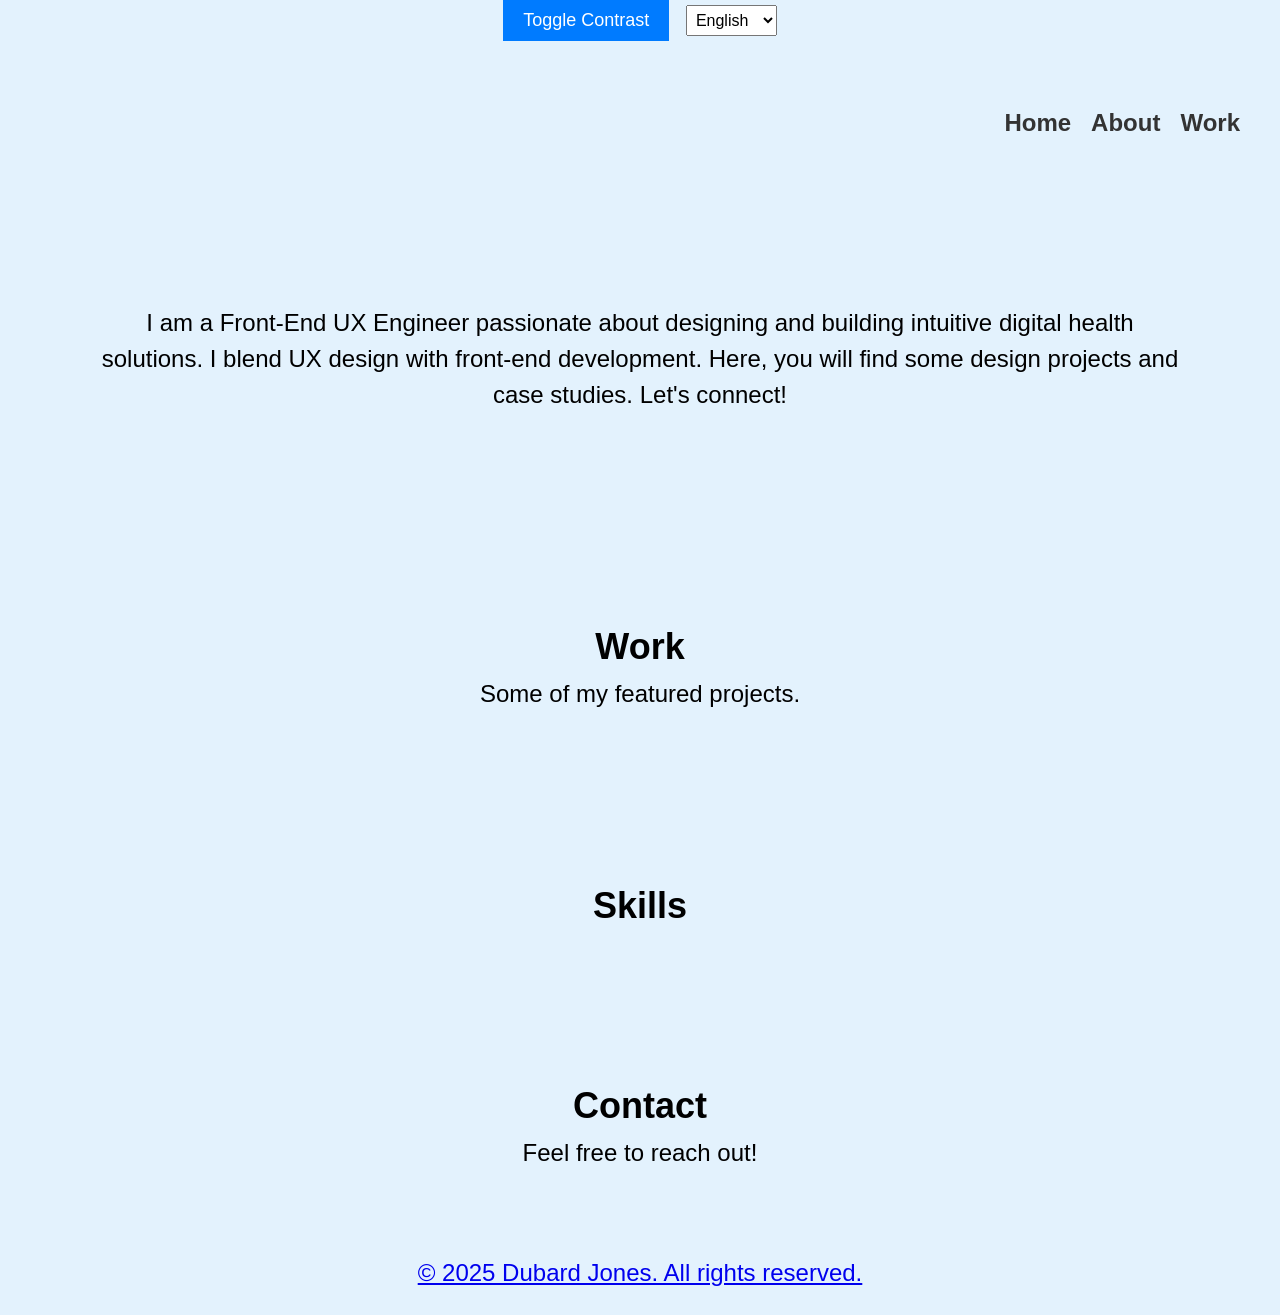
==== index.html @ 649fcfe4 "Update index.html" ====
<!DOCTYPE html>
<html lang="en">
<head>
     <meta charset="UTF-8">
  <meta http-equiv="X-UA-Compatible" content="IE=edge">
  <meta name="viewport" content="width=device-width, initial-scale=1.0">
    <title>UX Engineer Portfolio</title>
     <link type="image/png" sizes="16x16" rel="icon" href="./img/favicon.png">
    <link rel="stylesheet" href="styles.css">
    <script defer src="script.js"></script>
</head>
<body>
    <header>
        <button class="btn" id="contrast-toggle">Toggle Contrast</button>
        <select id="language-switcher">
            <option value="en">English</option>
            <option value="de">Deutsch</option>
        </select>
        <nav>
            <ul class="nav-links">
                <li><a href="#home" id="home-link">Home</a></li>
                <li><a href="#about" id="about-link">About</a></li>
                <li><a href="#work" id="work-link">Work</a></li>
            </ul>
        </nav>
    </header>
    
    <section id="home" class="intro">
        <p id="intro-text">I am a Front-End UX Engineer passionate about designing and building intuitive digital health solutions. I blend UX design with front-end development. Here, you will find some design projects and case studies. Let's connect!</p>
    </section>
    
    <section id="work" class="center">
        <h2 id="work-title">Work</h2>
        <p id="work-text">Some of my featured projects.</p>
    </section>
    
    <section id="skills" class="center">
        <h2 id="skills-title">Skills</h2>
        <div class="icons">
            <i class="fab fa-github"></i>
            <i class="fab fa-git-alt"></i>
            <i class="fas fa-paint-brush"></i>
            <i class="fas fa-search"></i>
            <i class="fas fa-universal-access"></i>
        </div>
    </section>
    
    <section id="contact" class="center">
        <h2 id="contact-title">Contact</h2>
        <p id="contact-text">Feel free to reach out!</p>
    </section>
    
    <footer class="footer-bg">
        <div class="footer container">
            <div class="footer-nav">     
                <a href="index.html" class="logo-footer">
                    <p>&copy; 2025 Dubard Jones. All rights reserved.</p>
                </a>
                <div class="contact-links">
                    <a href="https://www." target="_blank"><i class="fa-brands fa-linkedin fa-2xl" style="color: #373737;"></i></a>
                    <a href="" target="_blank"><i class="fa-regular fa-envelope fa-2xl" style="color: #373737;"></i></a>
                    <a href="https:" target="_blank"><i class="fa-brands fa-github fa-2xl" style="color: #323232;"></i></a>
                    <a href="cv.pdf" download><i class="fa-regular fa-file fa-2xl" style="color: #373737;"></i></a>
                </div>
            </div>
        </div>
    </footer>
</body>
</html>
---- styles.css ----
/* General Styles */

html {
    font-size: 62.5%;
}
body {
    font-family: Inter,Arial,Helvetica, sans-serif;
    background-color: #E3F2FD; /* Light Blue Background */
    font-size: 2.4rem;
    line-height: 1.5;
    margin: 0;
    padding: 0;
    text-align: center;
    overflow-x: hidden;
}

h1,
h2,
h3 {
    margin-bottom: 1rem;
    line-height: 1.1;
}

p {
    margin-top: 0;
}
/* Navigation */
nav {
    display: flex;
    justify-content: flex-end;
    padding: 30px;
    background: transparent;
    margin: 10px;
}

.nav-links {
    list-style: none;
    display: flex;
    gap: 20px;
}

.nav-links li a {
    text-decoration: none;
    color: #333;
    font-weight: bold;
    transition: color 0.3s;
}

.nav-links li a:hover {
    color: #007BFF;
}

/* Intro Section */
.intro {
    display: flex;
    flex-direction: column;
    align-items: flex-start;
    padding: 100px;
}

.btn {
    background: #007BFF;
    color: white;
    border: none;
    padding: 10px 20px;
    font-size: 18px;
    cursor: pointer;
    transition: transform 0.3s ease-in-out;
}

.btn:hover {
    transform: translateY(5px);
}

/* Sections Centering */
.center {
    text-align: center;
    padding: 60px 20px;
}

/* Skills Icons */
.icons {
    display: flex;
    justify-content: center;
    gap: 20px;
    font-size: 2rem;
    color: #333;
}

/* Social Media Icons */
.social-icons {
    position: fixed;
    left: -50px;
    top: 50%;
    transform: translateY(-50%);
    display: flex;
    flex-direction: column;
    gap: 10px;
    transition: left 0.3s;
}

.social-icons a {
    color: #007BFF;
    font-size: 1.5rem;
    text-decoration: none;
}

.social-icons:hover {
    left: 10px;
}

#language-switcher {
    font-size: 16px;
    padding: 5px;
    margin-left: 10px;
}


/* Mobile View Navigation */
@media (max-width: 768px) {
    nav {
        flex-direction: column;
        align-items: center;
    }
    .nav-links {
        flex-direction: column;
        gap: 10px;
    }
    .intro {
        align-items: center;
    }
}

.high-contrast {
    background-color: #000;
    color: #FFF;
}

.high-contrast .nav-links li a {
    color: #FFD700;
}
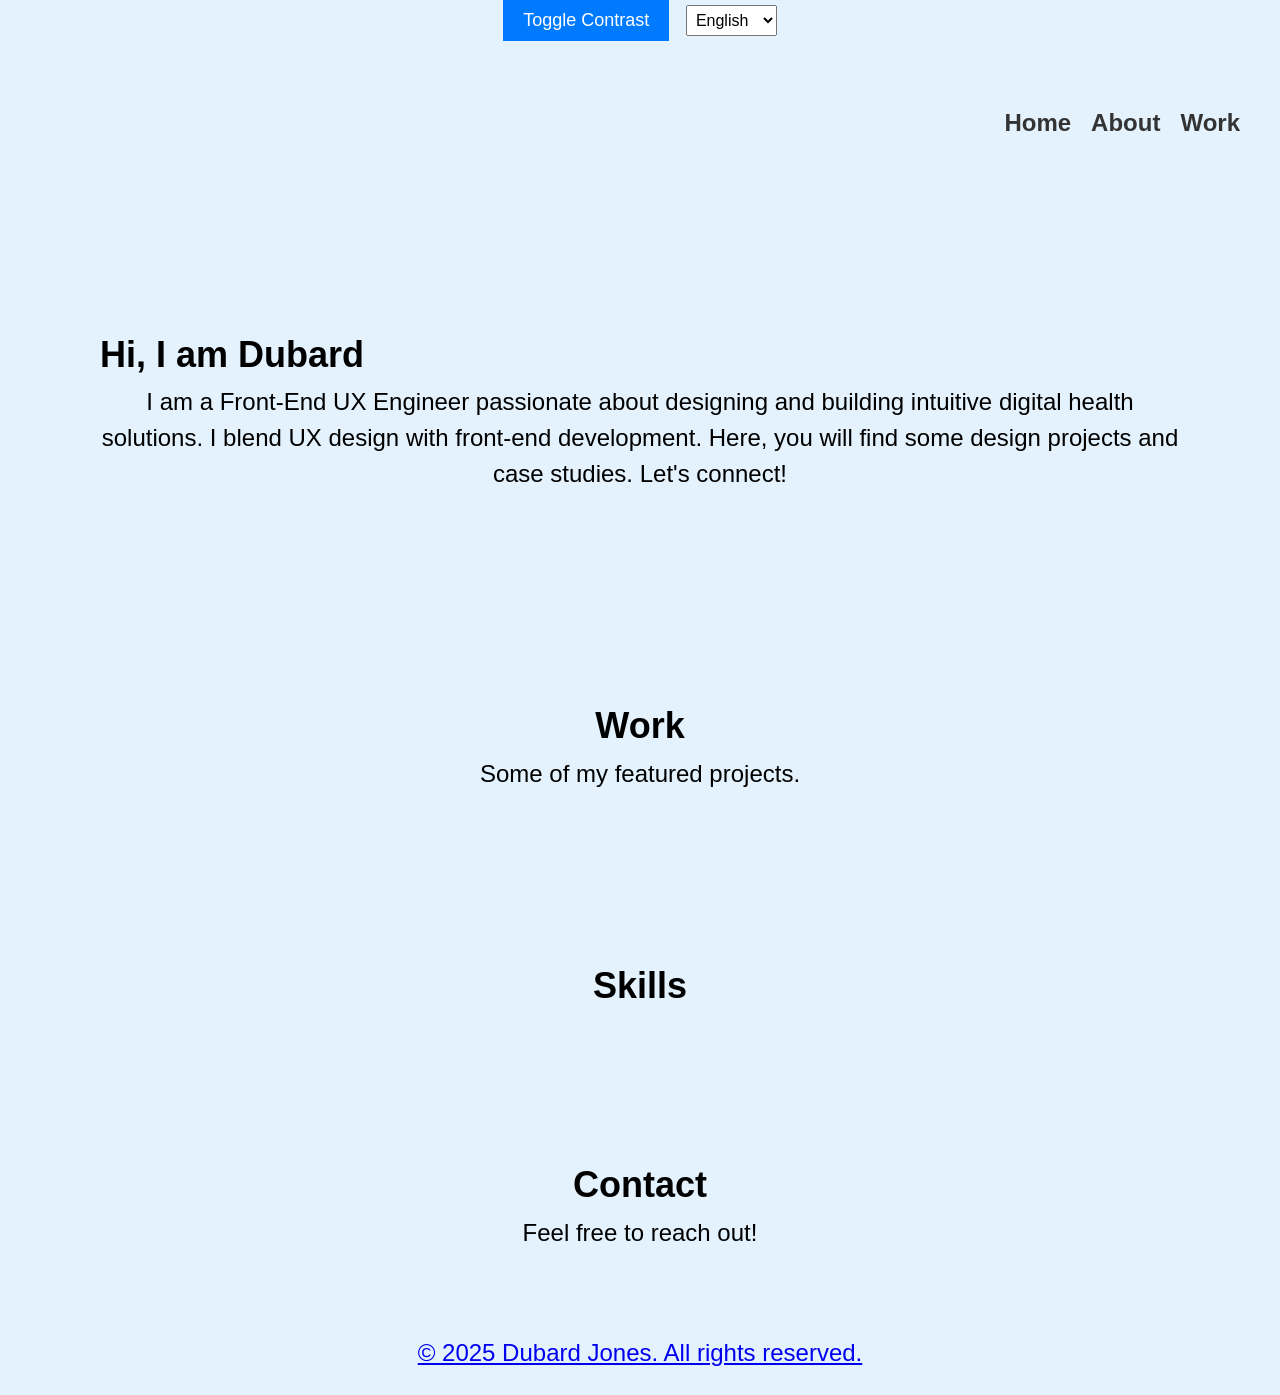
==== commit 3b7651d3: "Update index.html" ====
--- a/index.html
+++ b/index.html
@@ -26,6 +26,7 @@
     </header>
     
     <section id="home" class="intro">
+         <h1>Hi, I am Dubard</h1>
         <p id="intro-text">I am a Front-End UX Engineer passionate about designing and building intuitive digital health solutions. I blend UX design with front-end development. Here, you will find some design projects and case studies. Let's connect!</p>
     </section>
     
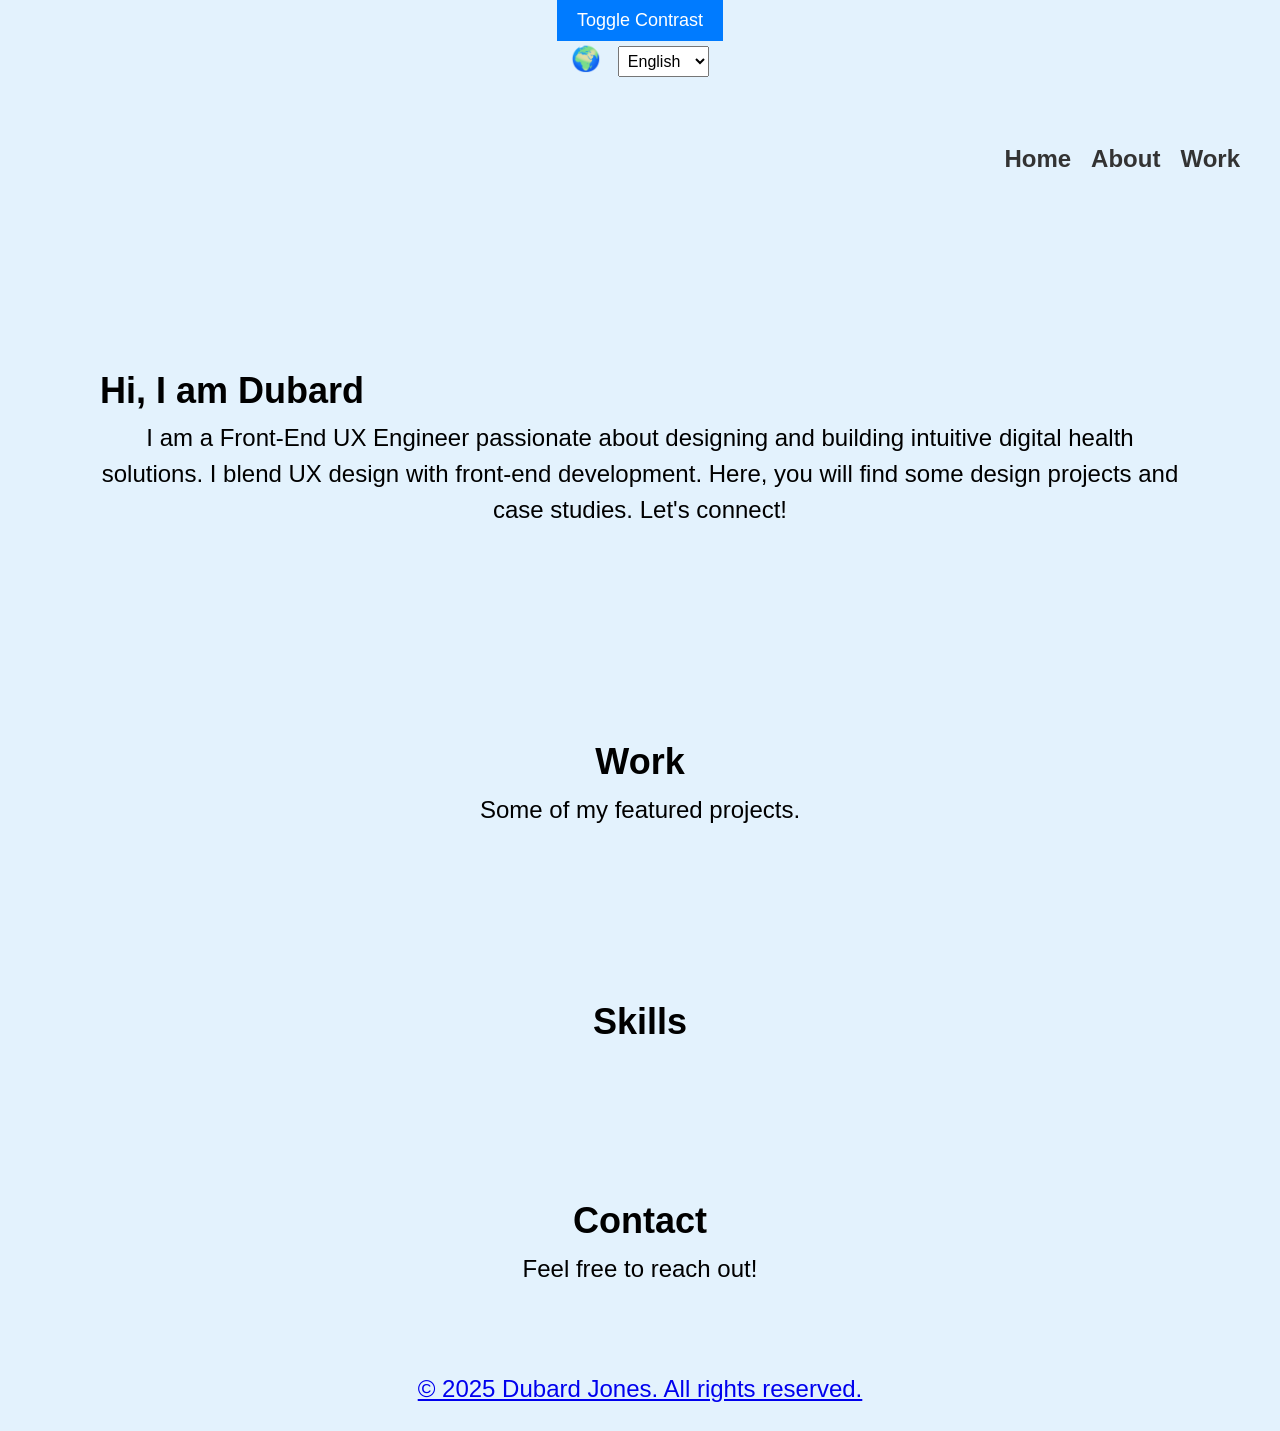
==== commit cc60b7cf: "Update index.html" ====
--- a/index.html
+++ b/index.html
@@ -11,18 +11,21 @@
 </head>
 <body>
     <header>
-        <button class="btn" id="contrast-toggle">Toggle Contrast</button>
+       <button class="btn" id="contrast-toggle">Toggle Contrast</button>
+    <div class="language-container">
+        <label for="language-switcher">🌍</label>
         <select id="language-switcher">
             <option value="en">English</option>
             <option value="de">Deutsch</option>
         </select>
-        <nav>
-            <ul class="nav-links">
-                <li><a href="#home" id="home-link">Home</a></li>
-                <li><a href="#about" id="about-link">About</a></li>
-                <li><a href="#work" id="work-link">Work</a></li>
-            </ul>
-        </nav>
+    </div>
+    <nav>
+        <ul class="nav-links">
+            <li><a href="#home" id="home-link">Home</a></li>
+            <li><a href="#about" id="about-link">About</a></li>
+            <li><a href="#work" id="work-link">Work</a></li>
+        </ul>
+    </nav>
     </header>
     
     <section id="home" class="intro">
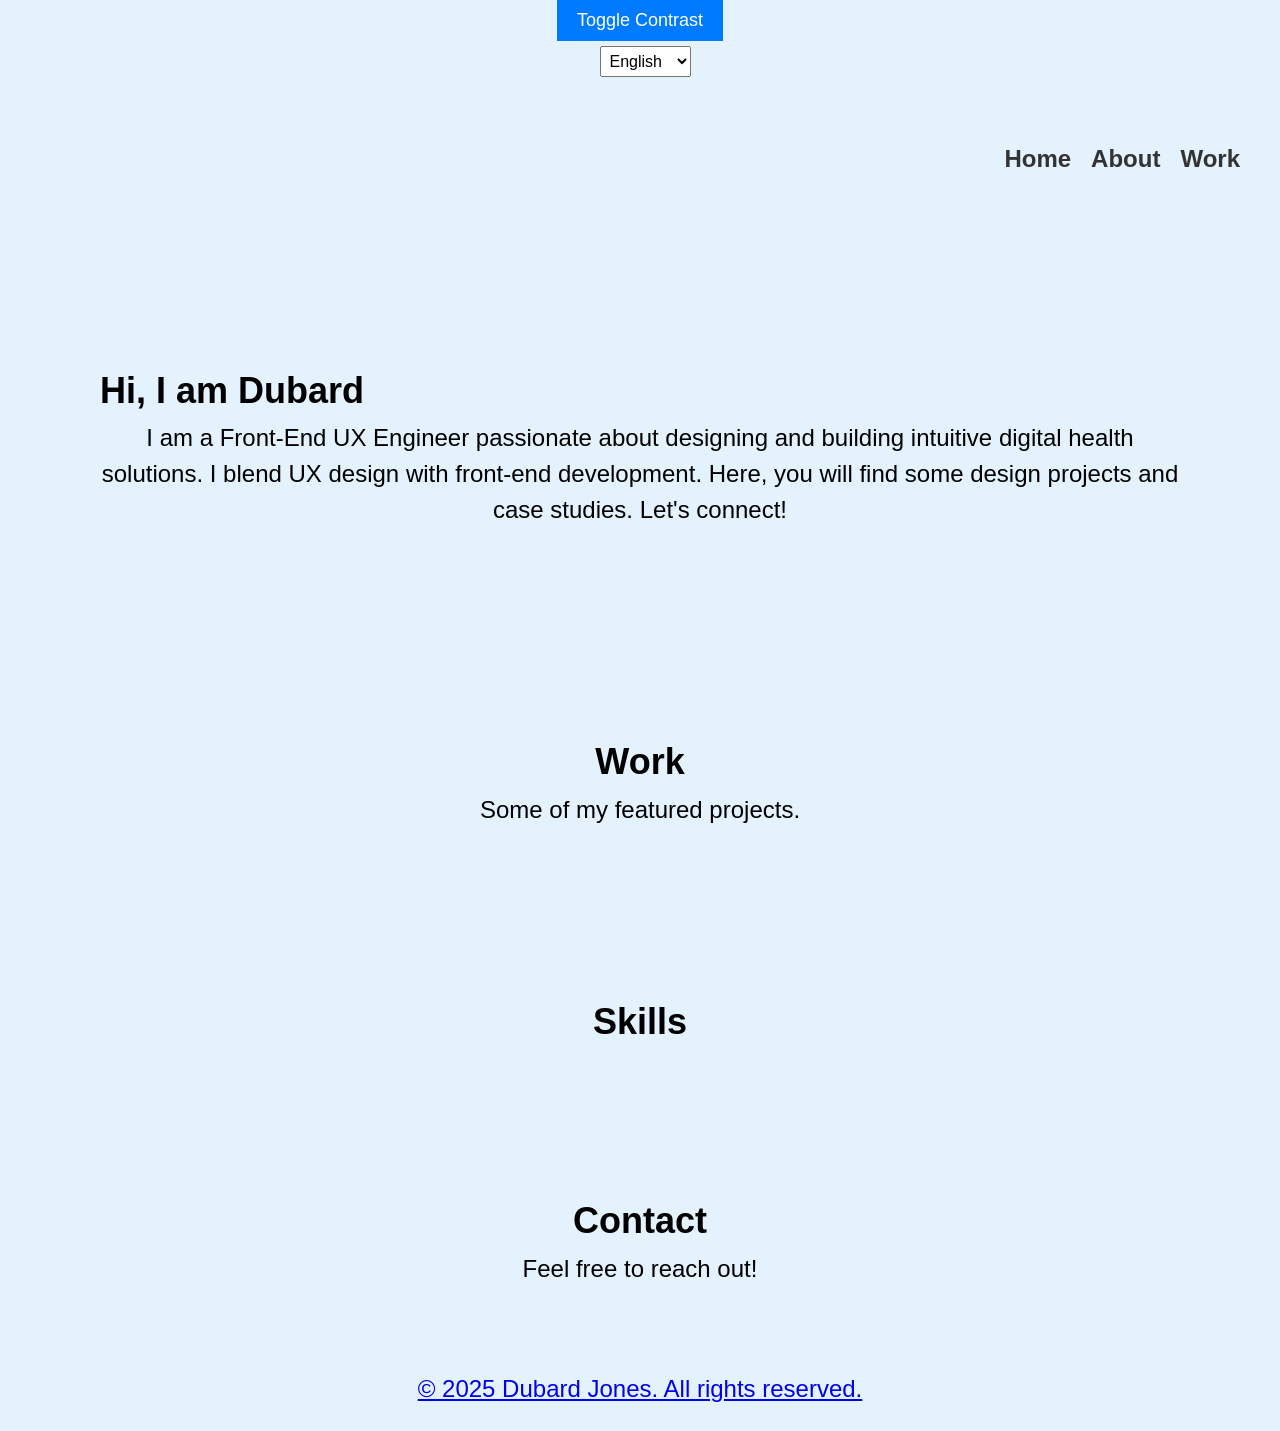
==== commit ac4e2197: "Update index.html" ====
--- a/index.html
+++ b/index.html
@@ -13,7 +13,6 @@
     <header>
        <button class="btn" id="contrast-toggle">Toggle Contrast</button>
     <div class="language-container">
-        <label for="language-switcher">🌍</label>
         <select id="language-switcher">
             <option value="en">English</option>
             <option value="de">Deutsch</option>
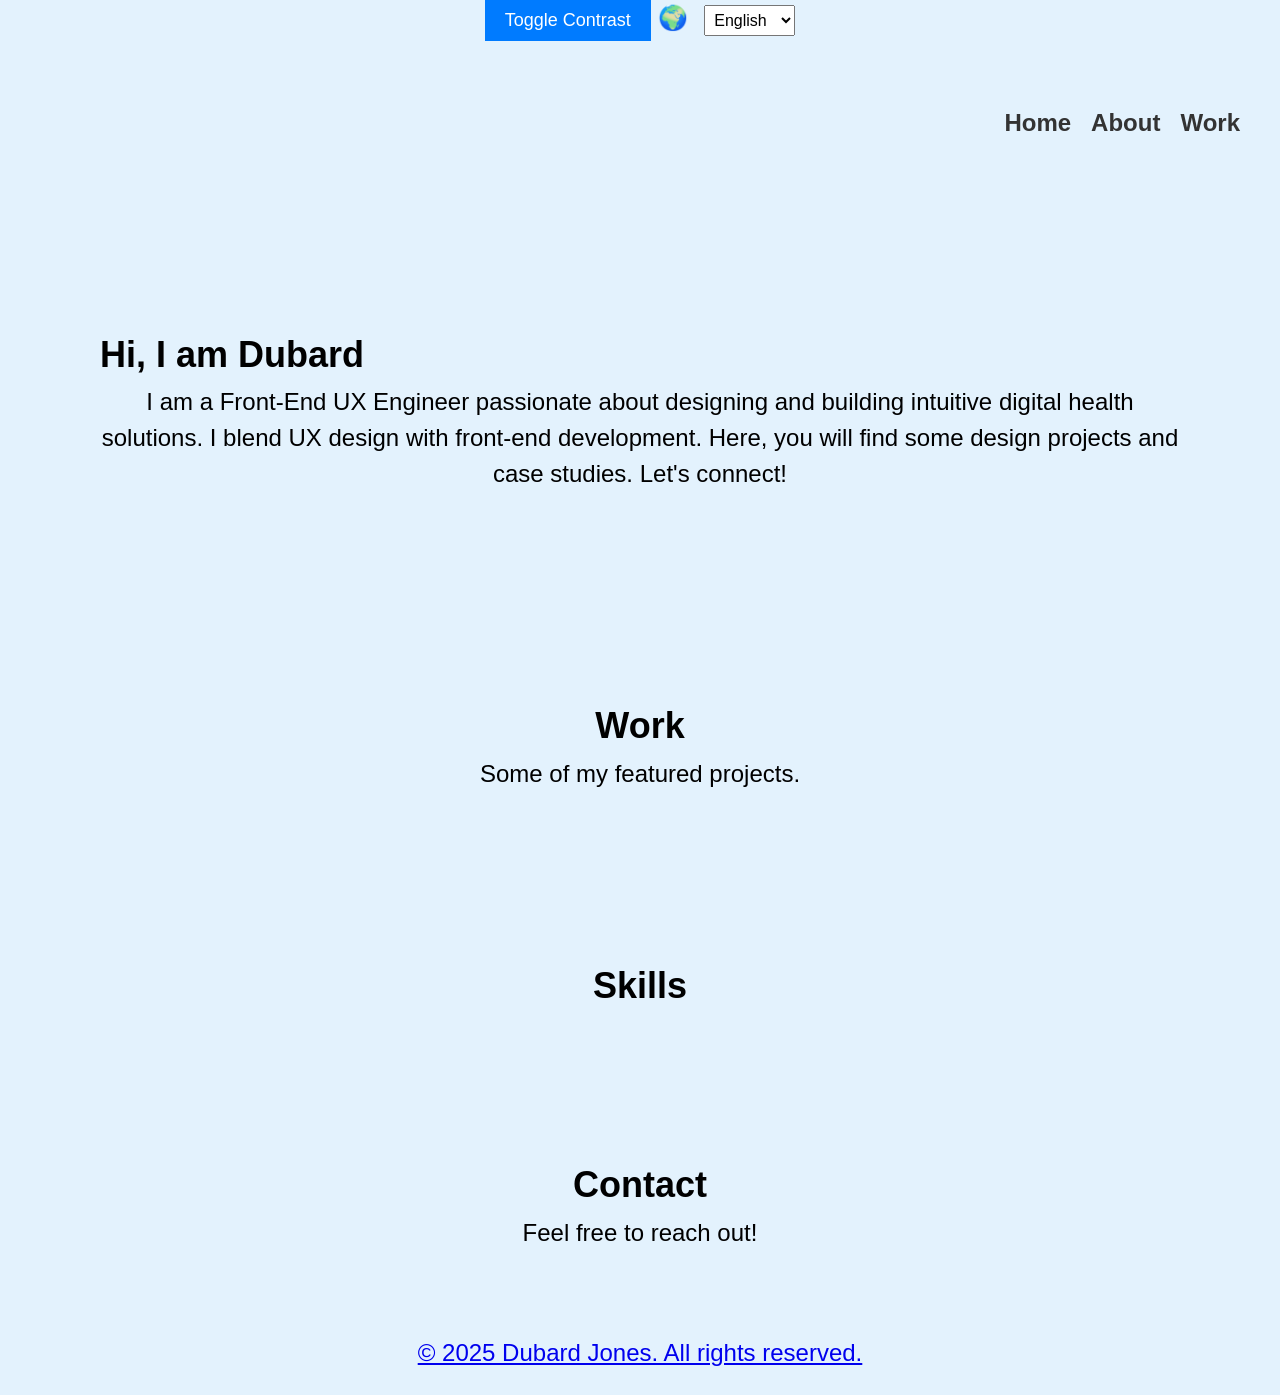
==== commit 242ec78e: "Update index.html" ====
--- a/index.html
+++ b/index.html
@@ -12,12 +12,11 @@
 <body>
     <header>
        <button class="btn" id="contrast-toggle">Toggle Contrast</button>
-    <div class="language-container">
+         <label for="language-switcher">🌍</label>
         <select id="language-switcher">
             <option value="en">English</option>
             <option value="de">Deutsch</option>
         </select>
-    </div>
     <nav>
         <ul class="nav-links">
             <li><a href="#home" id="home-link">Home</a></li>
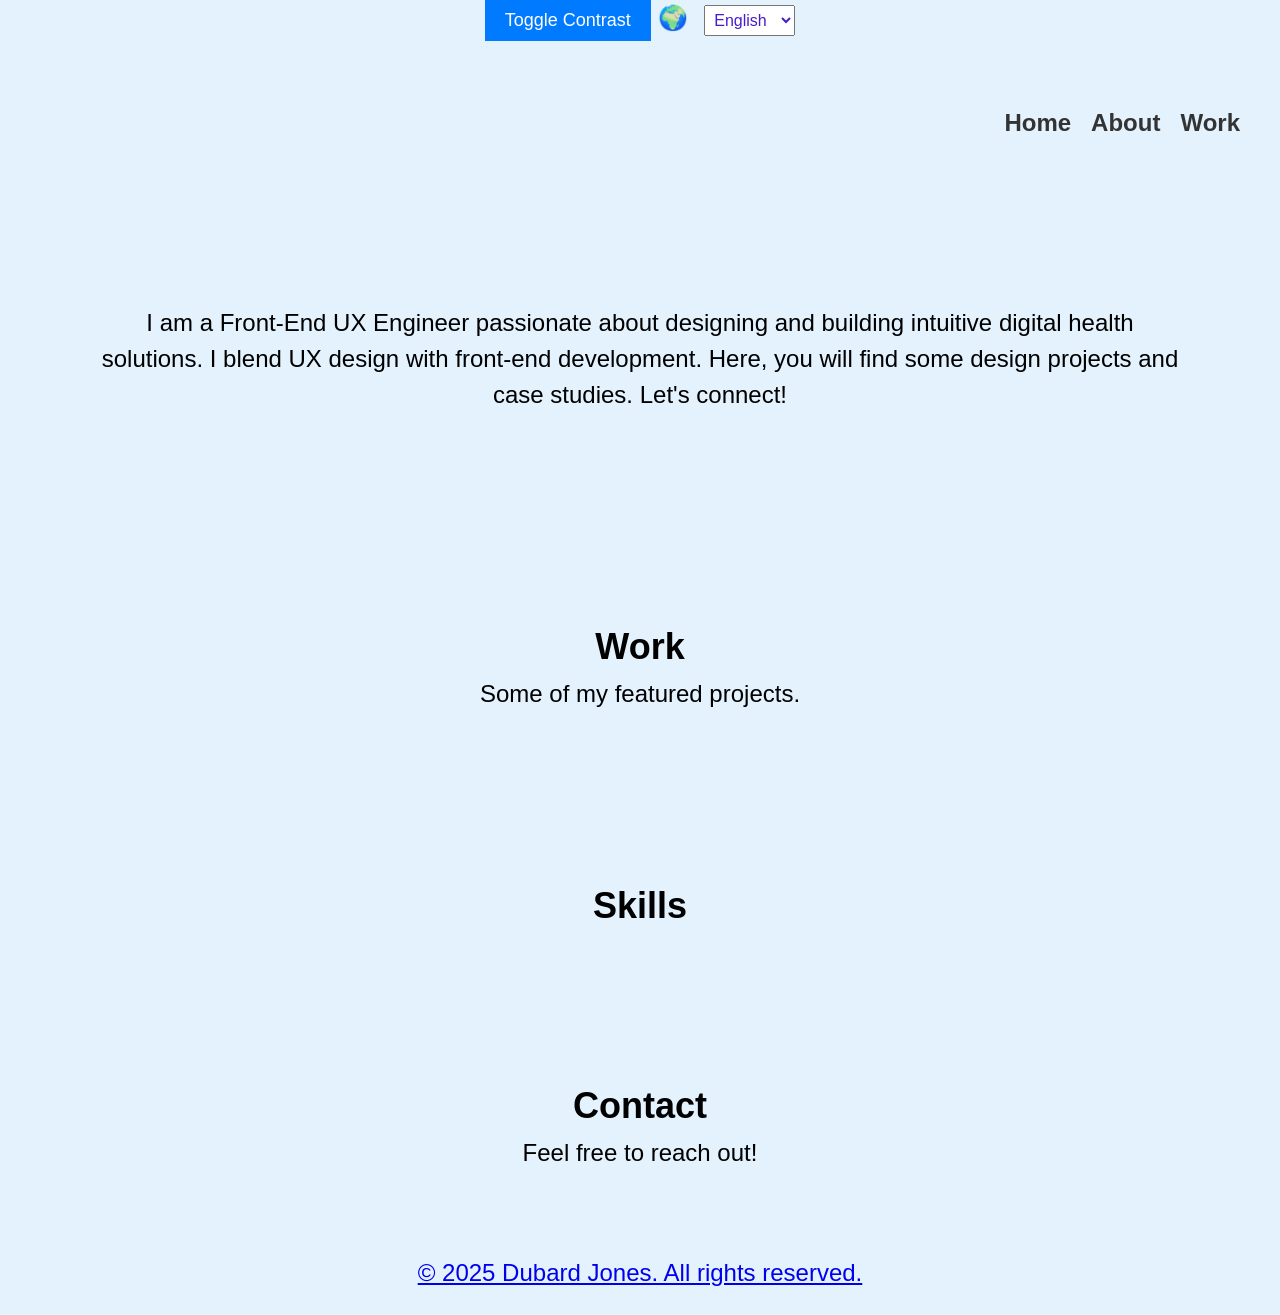
==== commit 9e726abf: "h1 update" ====
--- a/index.html
+++ b/index.html
@@ -27,7 +27,6 @@
     </header>
     
     <section id="home" class="intro">
-         <h1>Hi, I am Dubard</h1>
         <p id="intro-text">I am a Front-End UX Engineer passionate about designing and building intuitive digital health solutions. I blend UX design with front-end development. Here, you will find some design projects and case studies. Let's connect!</p>
     </section>
     
--- a/styles.css
+++ b/styles.css
@@ -139,3 +139,7 @@
 .high-contrast .nav-links li a {
     color: #FFD700;
 }
+
+#language-switcher{
+    color: #481dc9;
+}
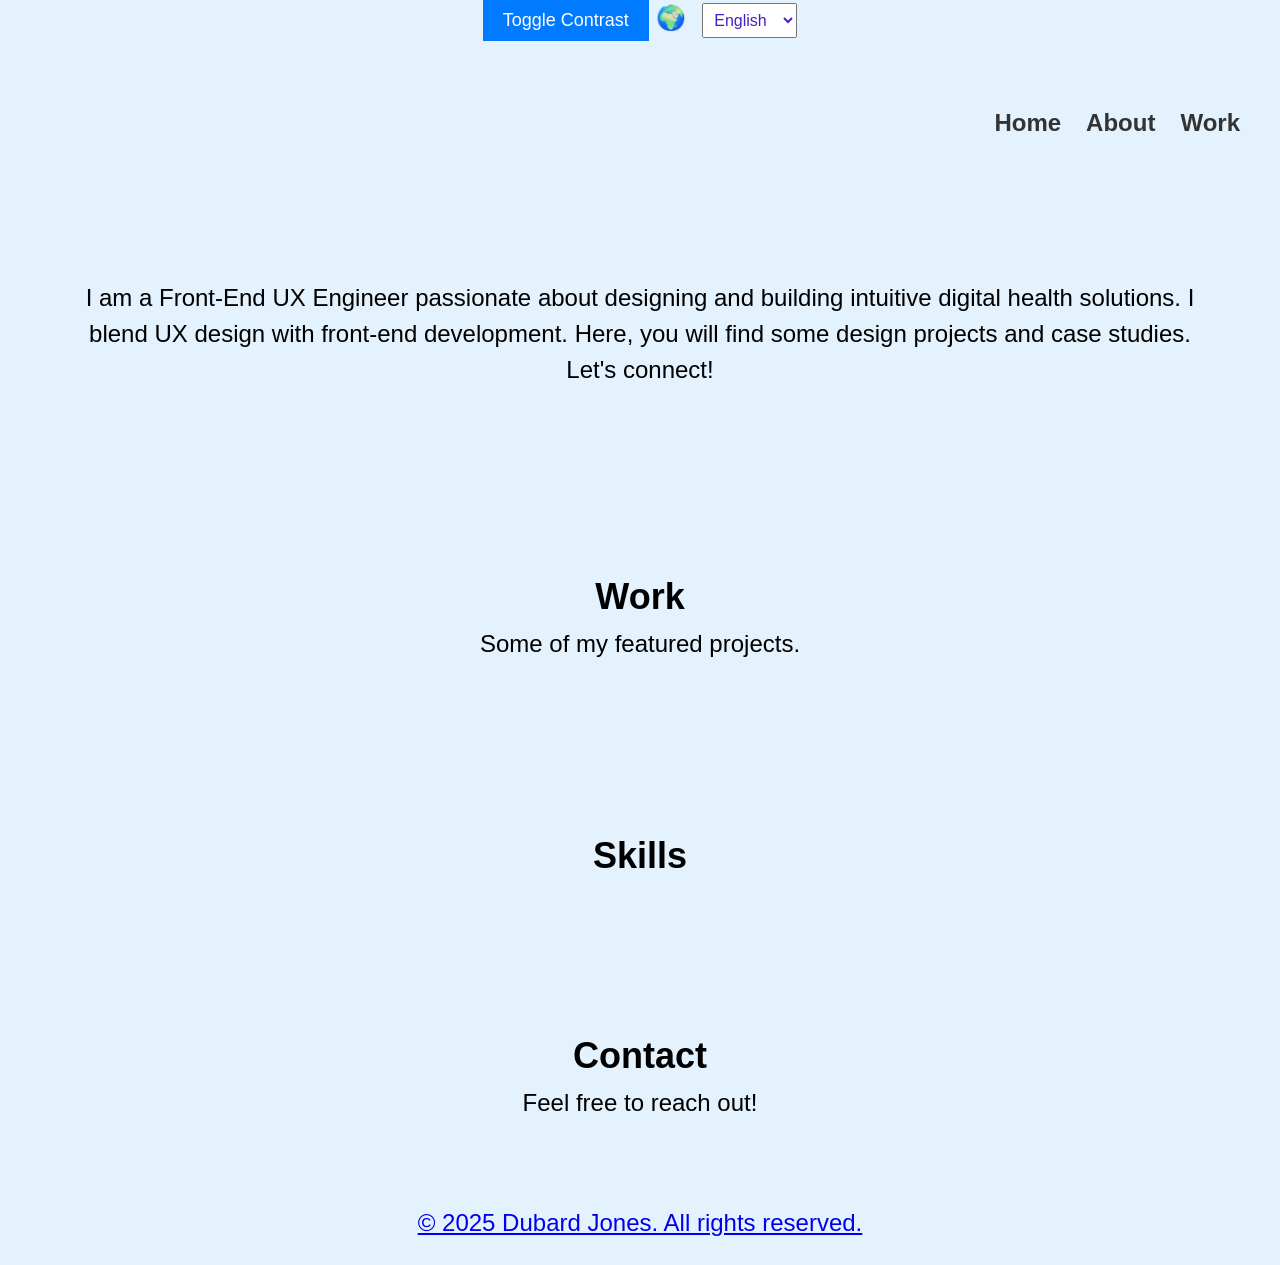
==== commit 2e73887d: "Index and css changes on Intro" ====
--- a/index.html
+++ b/index.html
@@ -5,7 +5,6 @@
   <meta http-equiv="X-UA-Compatible" content="IE=edge">
   <meta name="viewport" content="width=device-width, initial-scale=1.0">
     <title>UX Engineer Portfolio</title>
-     <link type="image/png" sizes="16x16" rel="icon" href="./img/favicon.png">
     <link rel="stylesheet" href="styles.css">
     <script defer src="script.js"></script>
 </head>
--- a/styles.css
+++ b/styles.css
@@ -36,7 +36,7 @@
 .nav-links {
     list-style: none;
     display: flex;
-    gap: 20px;
+    gap: 25px;
 }
 
 .nav-links li a {
@@ -55,7 +55,7 @@
     display: flex;
     flex-direction: column;
     align-items: flex-start;
-    padding: 100px;
+    padding: 75px;
 }
 
 .btn {
@@ -70,10 +70,12 @@
 
 .btn:hover {
     transform: translateY(5px);
+    background-color: rgb(233, 176, 18);
 }
 
 /* Sections Centering */
 .center {
+    align-items: center;
     text-align: center;
     padding: 60px 20px;
 }
@@ -111,7 +113,7 @@
 
 #language-switcher {
     font-size: 16px;
-    padding: 5px;
+    padding: 7px;
     margin-left: 10px;
 }
 
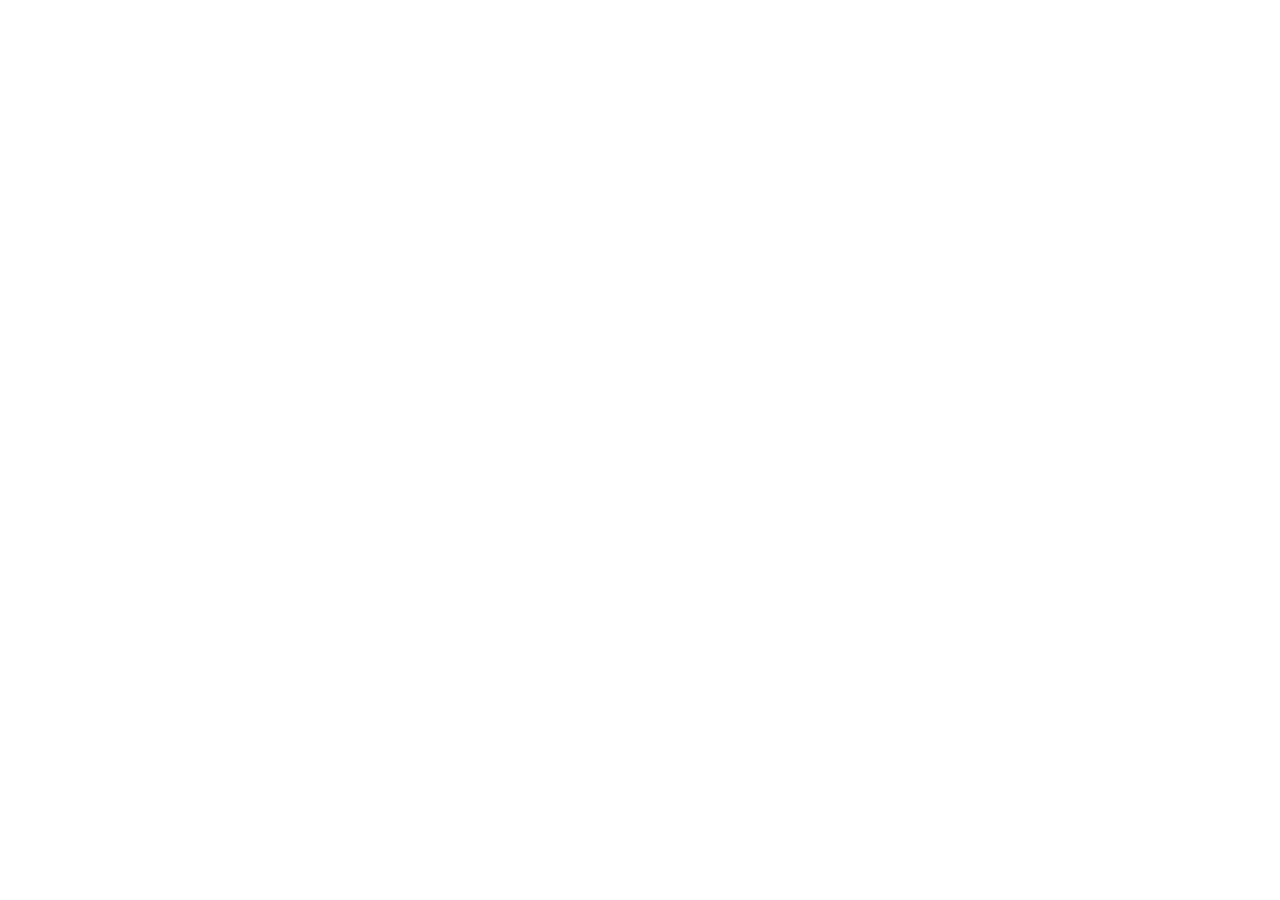
==== commit 7aaabc80: "Add files via upload" ====
--- a/index.html
+++ b/index.html
@@ -1,69 +1 @@
-<!DOCTYPE html>
-<html lang="en">
-<head>
-     <meta charset="UTF-8">
-  <meta http-equiv="X-UA-Compatible" content="IE=edge">
-  <meta name="viewport" content="width=device-width, initial-scale=1.0">
-    <title>UX Engineer Portfolio</title>
-    <link rel="stylesheet" href="styles.css">
-    <script defer src="script.js"></script>
-</head>
-<body>
-    <header>
-       <button class="btn" id="contrast-toggle">Toggle Contrast</button>
-         <label for="language-switcher">🌍</label>
-        <select id="language-switcher">
-            <option value="en">English</option>
-            <option value="de">Deutsch</option>
-        </select>
-    <nav>
-        <ul class="nav-links">
-            <li><a href="#home" id="home-link">Home</a></li>
-            <li><a href="#about" id="about-link">About</a></li>
-            <li><a href="#work" id="work-link">Work</a></li>
-        </ul>
-    </nav>
-    </header>
-    
-    <section id="home" class="intro">
-        <p id="intro-text">I am a Front-End UX Engineer passionate about designing and building intuitive digital health solutions. I blend UX design with front-end development. Here, you will find some design projects and case studies. Let's connect!</p>
-    </section>
-    
-    <section id="work" class="center">
-        <h2 id="work-title">Work</h2>
-        <p id="work-text">Some of my featured projects.</p>
-    </section>
-    
-    <section id="skills" class="center">
-        <h2 id="skills-title">Skills</h2>
-        <div class="icons">
-            <i class="fab fa-github"></i>
-            <i class="fab fa-git-alt"></i>
-            <i class="fas fa-paint-brush"></i>
-            <i class="fas fa-search"></i>
-            <i class="fas fa-universal-access"></i>
-        </div>
-    </section>
-    
-    <section id="contact" class="center">
-        <h2 id="contact-title">Contact</h2>
-        <p id="contact-text">Feel free to reach out!</p>
-    </section>
-    
-    <footer class="footer-bg">
-        <div class="footer container">
-            <div class="footer-nav">     
-                <a href="index.html" class="logo-footer">
-                    <p>&copy; 2025 Dubard Jones. All rights reserved.</p>
-                </a>
-                <div class="contact-links">
-                    <a href="https://www." target="_blank"><i class="fa-brands fa-linkedin fa-2xl" style="color: #373737;"></i></a>
-                    <a href="" target="_blank"><i class="fa-regular fa-envelope fa-2xl" style="color: #373737;"></i></a>
-                    <a href="https:" target="_blank"><i class="fa-brands fa-github fa-2xl" style="color: #323232;"></i></a>
-                    <a href="cv.pdf" download><i class="fa-regular fa-file fa-2xl" style="color: #373737;"></i></a>
-                </div>
-            </div>
-        </div>
-    </footer>
-</body>
-</html>
+<!doctype html><html lang="en"><head><meta charset="utf-8"/><link rel="icon" href="/jonesdubard/favicon.ico"/><meta name="viewport" content="width=device-width,initial-scale=1"/><meta name="theme-color" content="#000000"/><meta name="description" content="Web site created using create-react-app"/><link rel="apple-touch-icon" href="/jonesdubard/logo192.png"/><link rel="manifest" href="/jonesdubard/manifest.json"/><title>React App</title><script defer="defer" src="/jonesdubard/static/js/main.6cc6f3a2.js"></script><link href="/jonesdubard/static/css/main.b1ec63fe.css" rel="stylesheet"></head><body><noscript>You need to enable JavaScript to run this app.</noscript><div id="root"></div></body></html>
